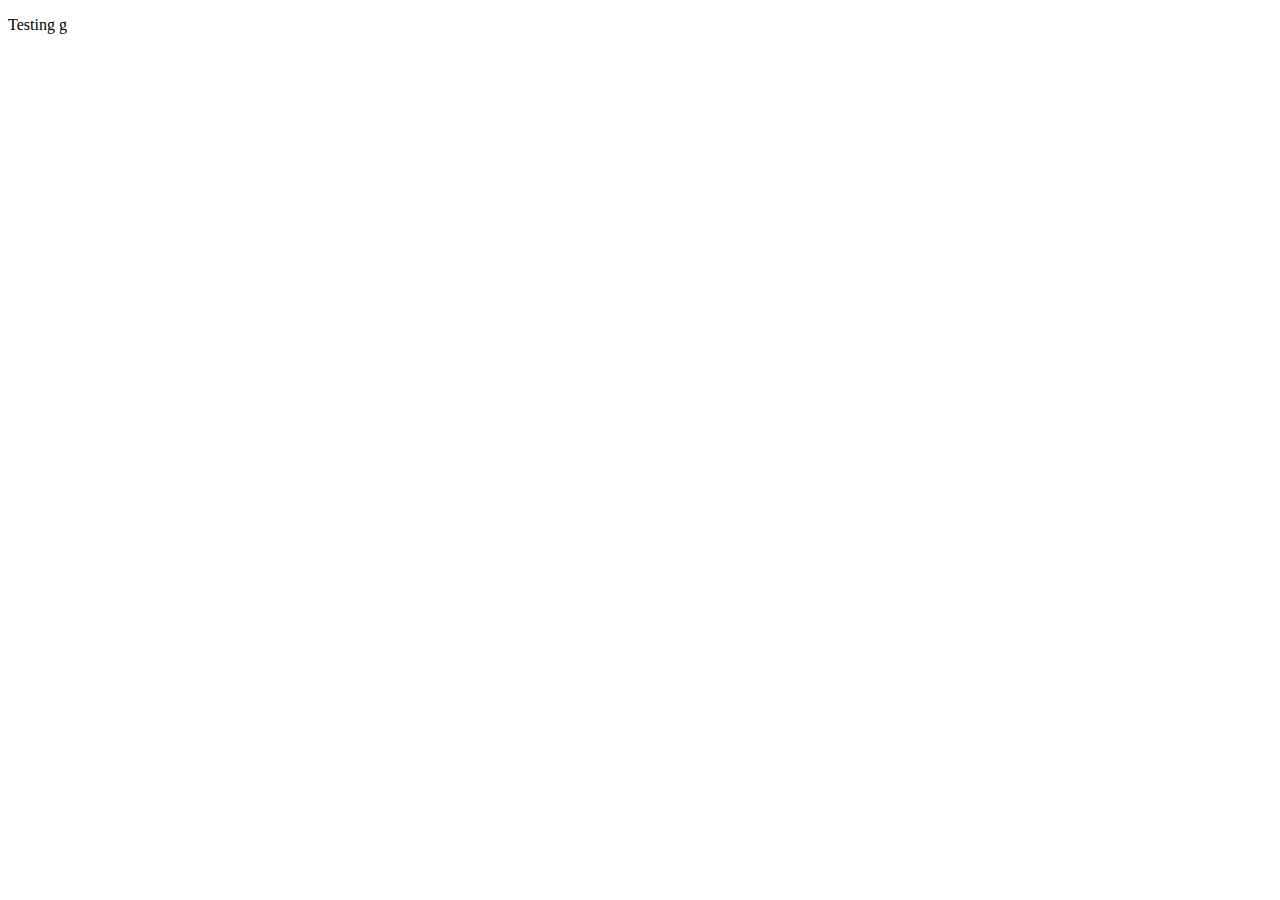
==== src/main/resources/templates/index.html @ f09129be "Initial project" ====
<!DOCTYPE html>
<html xmlns:th="http://www.thymeleaf.org"
      xmlns:layout="http://www.ultraq.net.nz/thymeleaf/layout"
      layout:decorate="~{fragments/main_layout}">
    <head>
        <title>TODO supply a title</title>
        <meta charset="UTF-8">
        <meta name="viewport" content="width=device-width, initial-scale=1.0">
    </head>
    <body>
        <div layout:fragment="content" class="container mySpace">
            <div class="jumbotron">
                <p>
                    Testing g
                </p>
            </div>
        </div>
    </body>
</html>
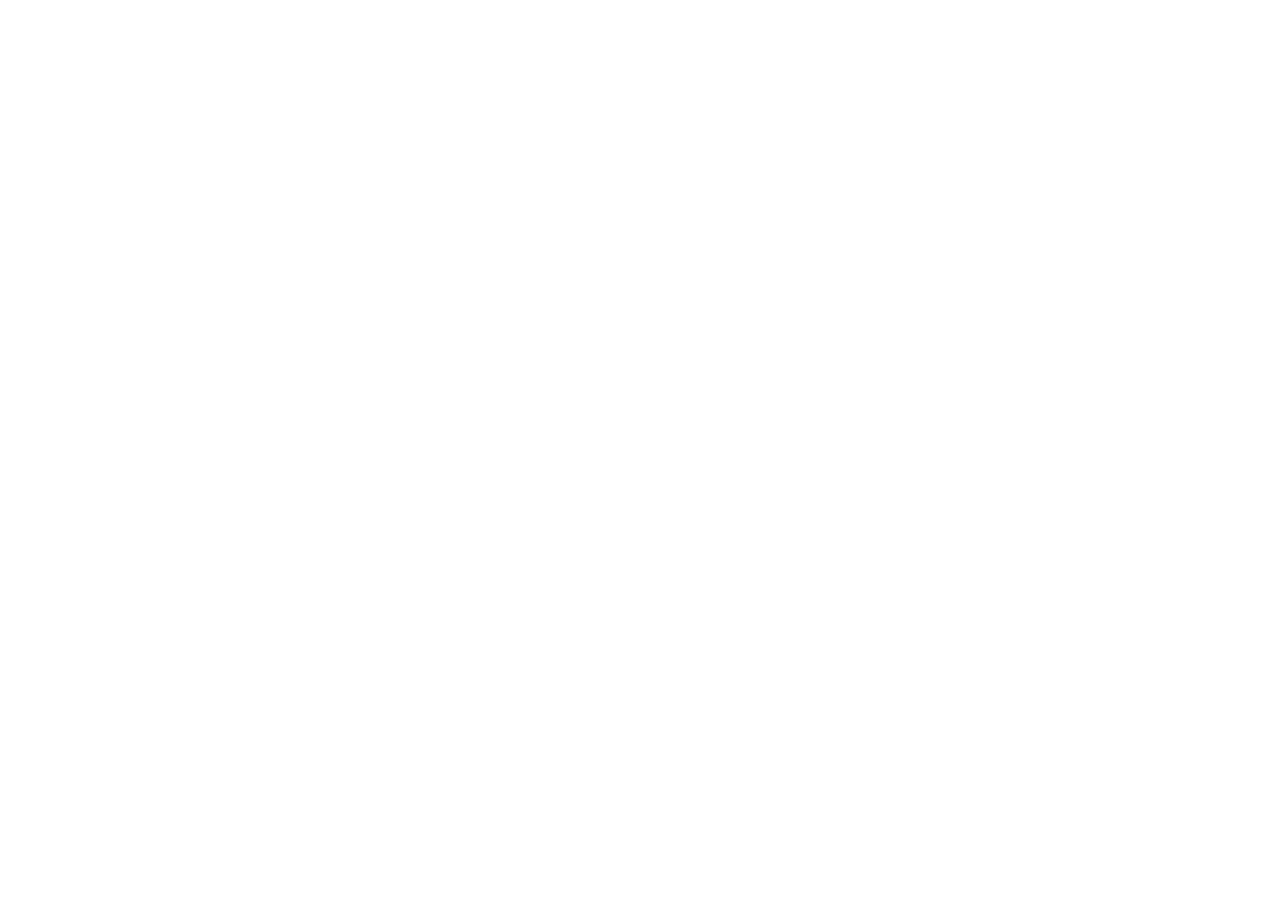
==== commit 805340df: "Added loginController Class" ====
--- a/src/main/resources/templates/index.html
+++ b/src/main/resources/templates/index.html
@@ -3,7 +3,7 @@
       xmlns:layout="http://www.ultraq.net.nz/thymeleaf/layout"
       layout:decorate="~{fragments/main_layout}">
     <head>
-        <title>TODO supply a title</title>
+        <title>Project Management</title>
         <meta charset="UTF-8">
         <meta name="viewport" content="width=device-width, initial-scale=1.0">
     </head>
@@ -11,9 +11,12 @@
         <div layout:fragment="content" class="container mySpace">
             <div class="jumbotron">
                 <p>
-                    Testing g
+                    
                 </p>
             </div>
         </div>
     </body>
+<script th:inline="javascript">
+ alert("dgfdg")  
+ </script>
 </html>
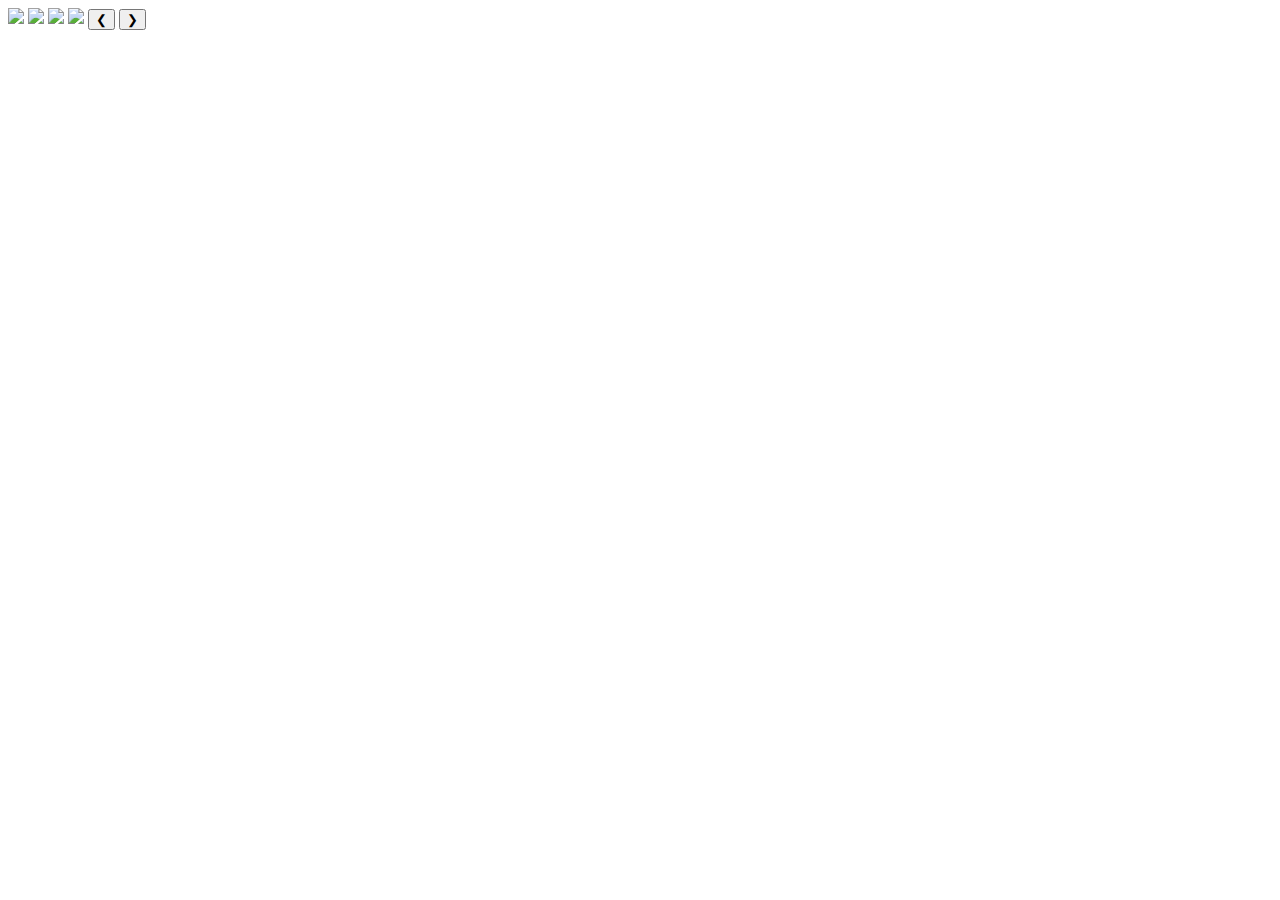
==== commit 890a690a: "Adding sliding images on the home page." ====
--- a/src/main/resources/templates/index.html
+++ b/src/main/resources/templates/index.html
@@ -10,13 +10,13 @@
     <body>
         <div layout:fragment="content" class="container mySpace">
             <div class="jumbotron">
-                <p>
-                    
-                </p>
+               <img class="mySlides" src="image1.jpg">
+               <img class="mySlides" src="image2.jpg">
+               <img class="mySlides" src="image3.jpg">
+               <img class="mySlides" src="image3.jpg">
+               <button class="w3-button w3-display-left" onclick="plusDivs(-1)">&#10094;</button>
+               <button class="w3-button w3-display-right" onclick="plusDivs(+1)">&#10095;</button>
             </div>
         </div>
     </body>
-<script th:inline="javascript">
- alert("dgfdg")  
- </script>
 </html>
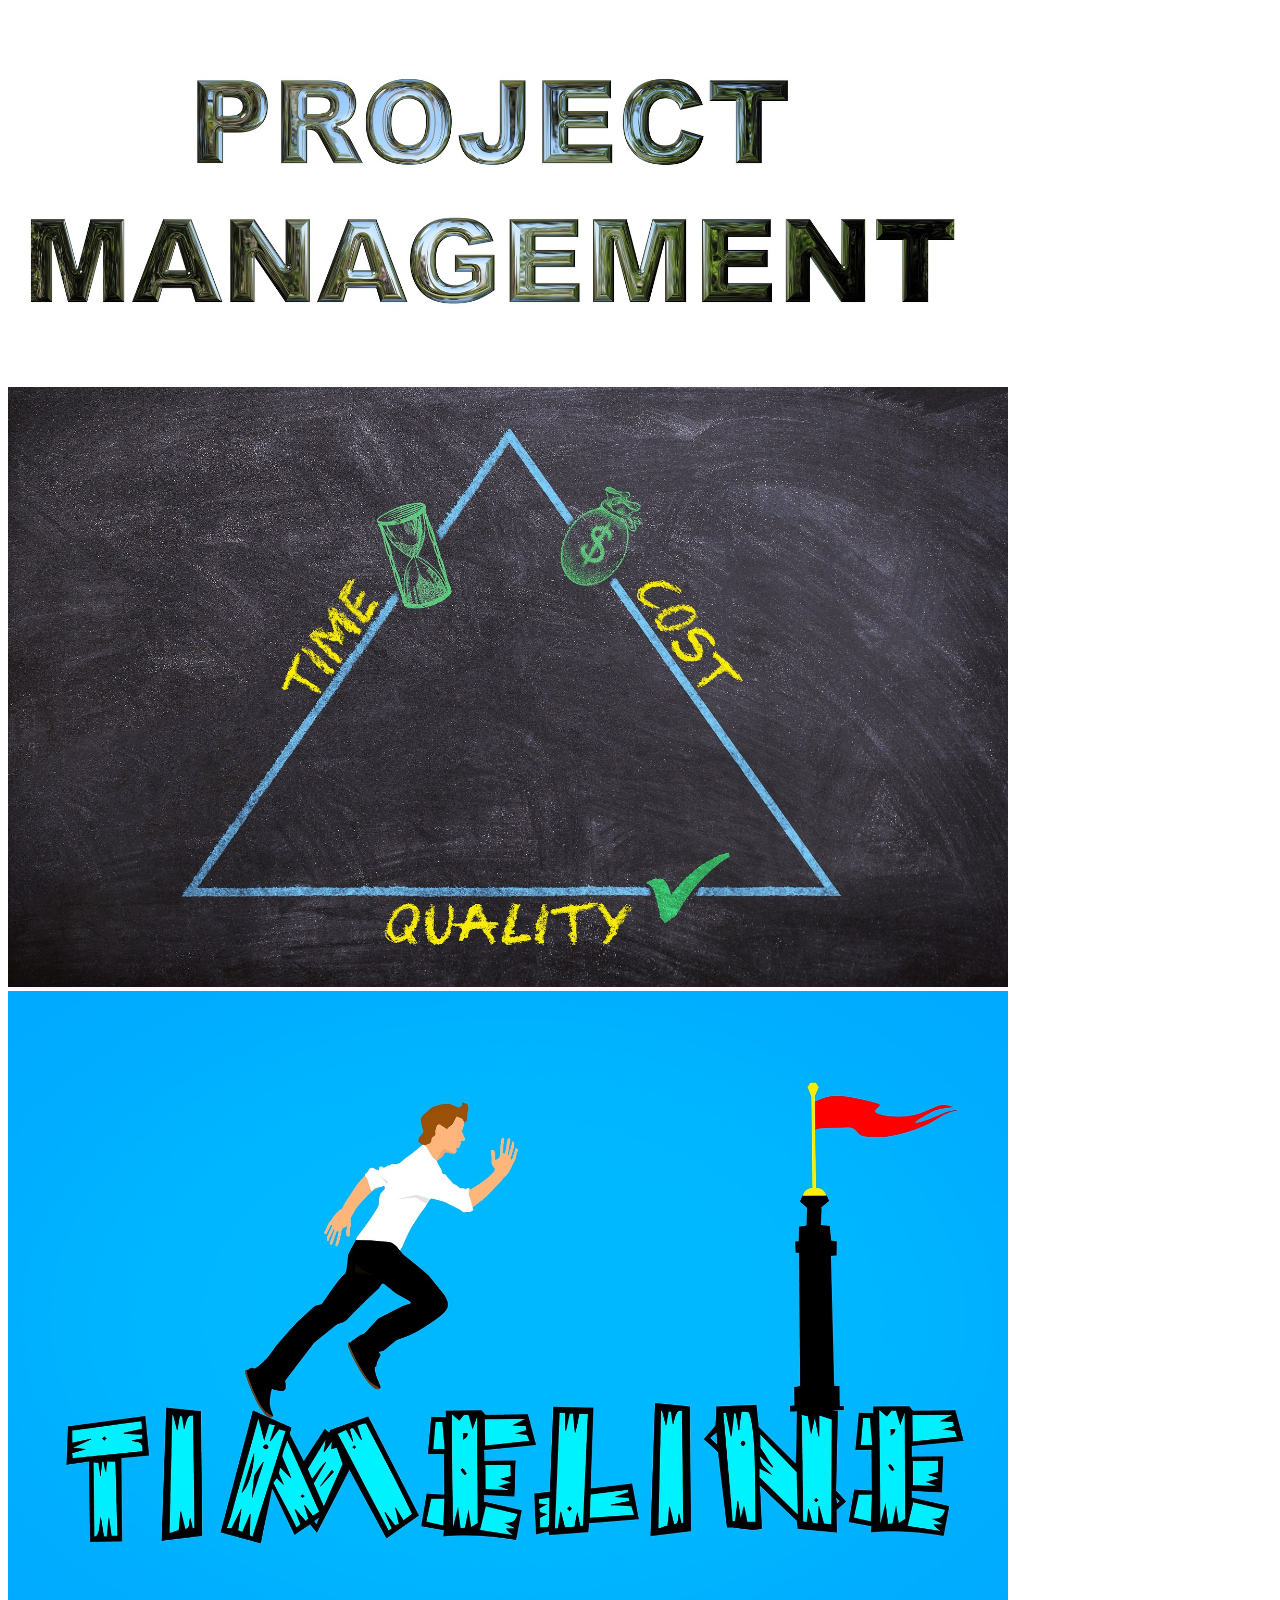
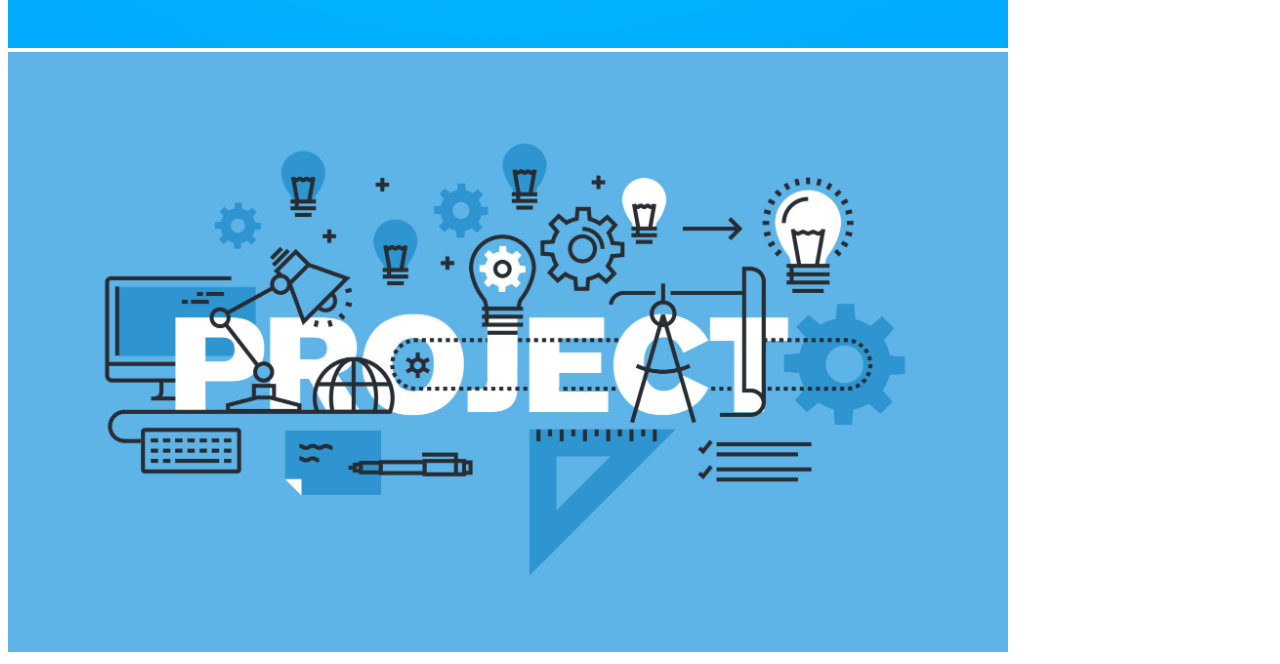
==== commit 02210bd1: "Adding sliding images on the home page." ====
--- a/src/main/resources/templates/index.html
+++ b/src/main/resources/templates/index.html
@@ -10,12 +10,10 @@
     <body>
         <div layout:fragment="content" class="container mySpace">
             <div class="jumbotron">
-               <img class="mySlides" src="image1.jpg">
-               <img class="mySlides" src="image2.jpg">
-               <img class="mySlides" src="image3.jpg">
-               <img class="mySlides" src="image3.jpg">
-               <button class="w3-button w3-display-left" onclick="plusDivs(-1)">&#10094;</button>
-               <button class="w3-button w3-display-right" onclick="plusDivs(+1)">&#10095;</button>
+               <img src="../static/img/image1.jpg" width="1000" th:src="@{img/image1.jpg}" class="mySlides"/>
+               <img src="../static/img/image2.jpg" width="1000" th:src="@{img/image2.jpg}" class="mySlides"/>
+               <img src="../static/img/image3.jpg" width="1000" th:src="@{img/image3.jpg}" class="mySlides"/>
+               <img src="../static/img/image4.jpg" width="1000" th:src="@{img/image4.jpg}" class="mySlides"/>
             </div>
         </div>
     </body>
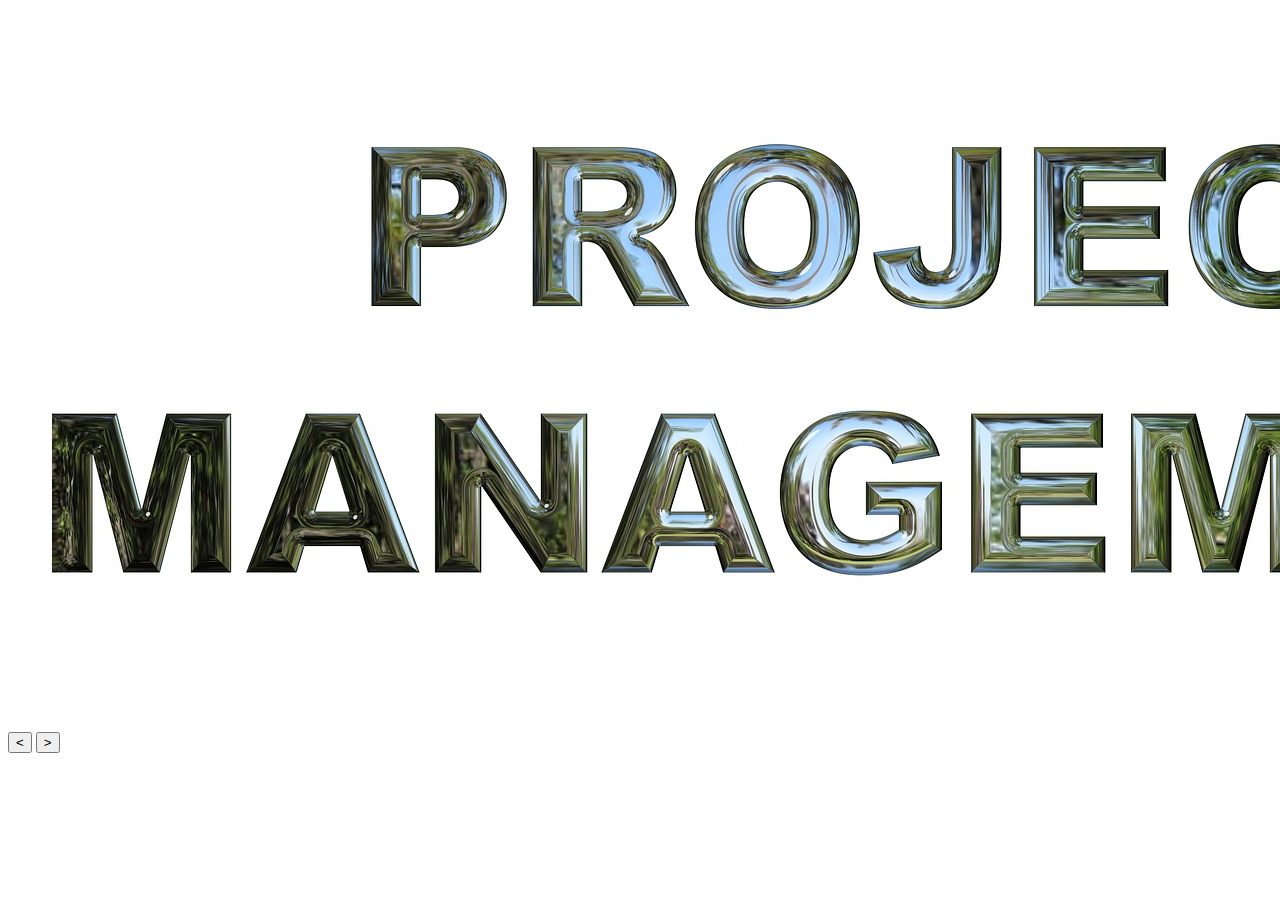
==== commit 1fc3725b: "added displayAll page" ====
--- a/src/main/resources/templates/index.html
+++ b/src/main/resources/templates/index.html
@@ -10,10 +10,13 @@
     <body>
         <div layout:fragment="content" class="container mySpace">
             <div class="jumbotron">
-               <img src="../static/img/image1.jpg" width="1000" th:src="@{img/image1.jpg}" class="mySlides"/>
-               <img src="../static/img/image2.jpg" width="1000" th:src="@{img/image2.jpg}" class="mySlides"/>
-               <img src="../static/img/image3.jpg" width="1000" th:src="@{img/image3.jpg}" class="mySlides"/>
-               <img src="../static/img/image4.jpg" width="1000" th:src="@{img/image4.jpg}" class="mySlides"/>
+                <div id="slider">
+                    <div id="box">
+                      <img src="../static/img/image1.jpg" th:src="@{img/image1.jpg}" class="mySlides"/>
+                    </div>
+                    <button class="prew" onclick="preImage()"><</button>
+                    <button class="next" onclick="nextImage()">></button>
+                </div>
             </div>
         </div>
     </body>
